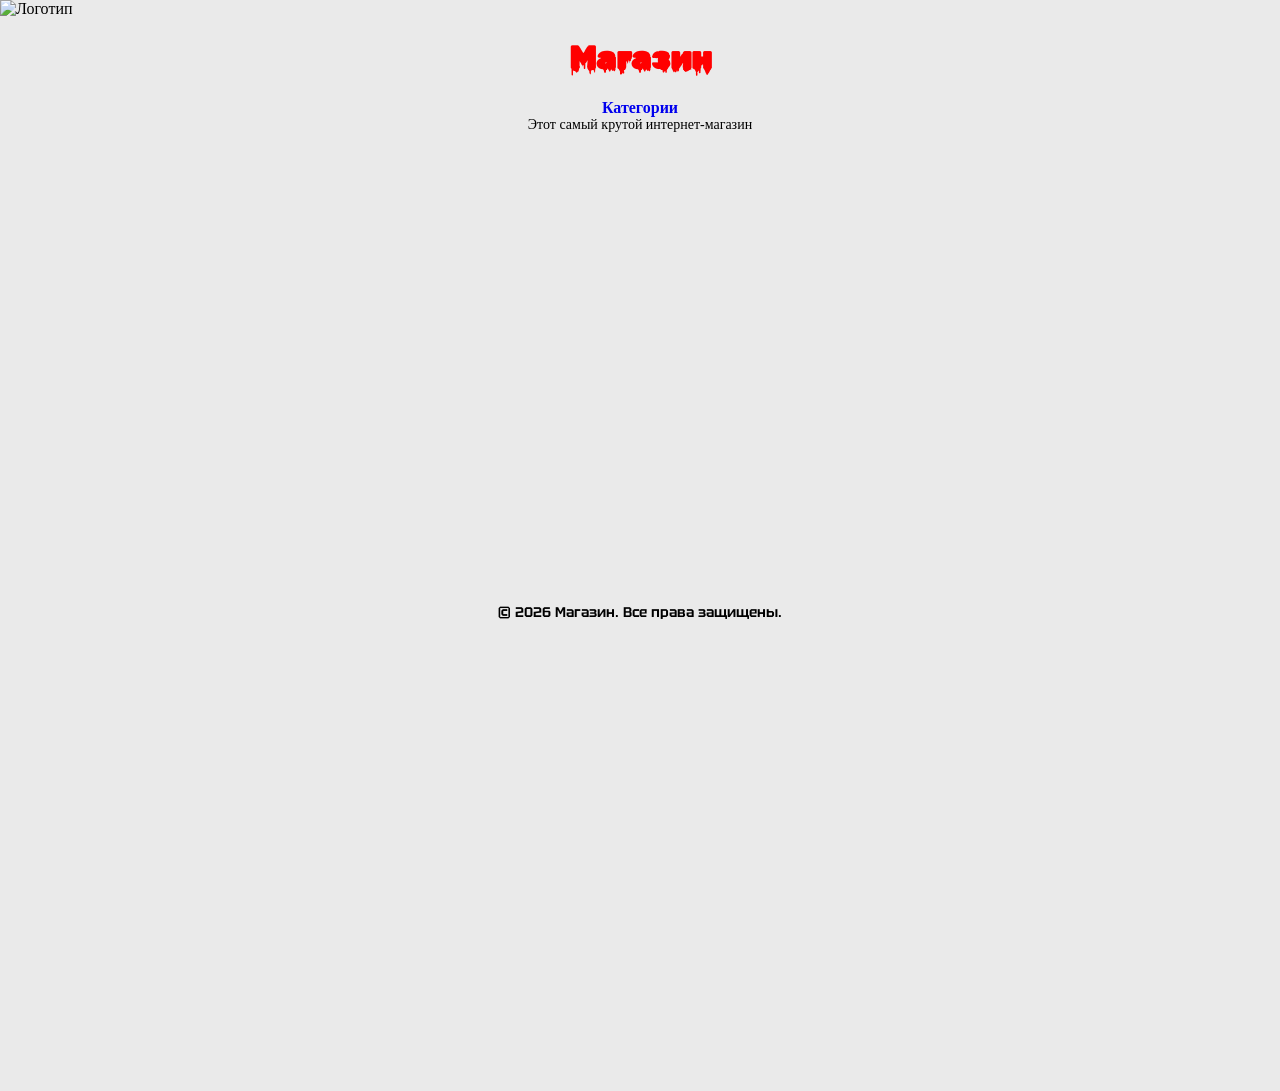
==== index.html @ 77fdf039 "Add files via upload" ====
<!DOCTYPE html>
<html lang="en">
<head>
    <meta charset="UTF-8">
    <meta name="viewport" content="width=device-width, initial-scale=1.0">   
    <title>Document</title>
    <link rel="stylesheet" href="style.css">
</head>
<body>
    <header>
         <img src="https://png.pngtree.com/template/20191024/ourmid/pngtree-shopping-cart-vector-logo-design-shopping-logo-design-on-line-shopping-image_322990.jpg" alt="Логотип" class="лог">
<h1>Магазин</h1>
</header>
<main>
    <nav>
<li>
    <a href="каталог.html">Категории</a>

</li>
</nav>
<p class="p">
    Этот самый крутой интернет-магазин
</p>
</main>
<footer>
<p class="п">&copy; 2026 Магазин. Все права защищены.</p>
</footer>
</body>
</html>
---- style.css ----
@import url('https://fonts.googleapis.com/css2?family=Tektur:wght@400..900&display=swap');
@import url('https://fonts.googleapis.com/css2?family=Rubik+Wet+Paint&display=swap');
li{
        display: flex;  
  justify-content: center;
}
.p{
        display: flex;  
  justify-content: center;
}
ol{
display: flex;         
  justify-content: center; 
  flex-direction: row;
   gap: 50px;
 
}
a{
     text-decoration: none;
     font-weight: bold;
}
.лог{
    width: 100px;
}
.card{
  display: flex;   
  flex-direction: row;  
  gap: 20px;          
  flex-wrap: wrap;     
  justify-content: center; 
max-width: 1200px;
}
.menu-container{
     display: flex;
  gap: 20px;
  justify-content: center;
  font-family: sans-serif;
}
.food-item:hover {  
  display: flex;   /*карточка при наведении*/
  flex-direction: column; 
  width: 350px;
  text-align: left; 
margin: 0px;
padding:4px;  
box-shadow: 10px 10px 20px 0px;
border-radius: 25px;
border: 5px solid rgb(255, 0, 0);
 transition: 0.3s;
}
.image-box {
  border: 4px solid red;
  border-radius: 20px;
  padding: 10px;
  margin-bottom: 15px;
  
}
.image-box img {
  width: 100%;
  height: auto;
}
h3 {      
  margin: 0 0 10px 0;  /*название в карточке*/    
  font-size: 18px;
  font-weight: bold;
  display: flex;
  justify-content: center;
  
}
p { 
  margin: 0;     /*текст в карточке*/
  font-size: 14px;
   margin-bottom: 20px;
}
.price .buy {
 flex: 1;      /*кнопка купить и цена*/
  height: 45px;
  display: flex;
  align-items: center;
  justify-content: center;
  border-radius: 8px; 
  font-size: 18px;
  font-weight: bold;
}
.price{
     background-color: #000000; /*цена*/
  color: #ffffff;
   margin-top: auto;
   display: flex;
   justify-content: center;
   margin-bottom: 5px;
   border: 20px;
   border-radius: 7px;
   width: 125px;
   font-weight: bold;
    box-shadow: 5px 5px 10px 0px
}
.buy:hover{
      background-color: #ffaa00;     /*кнопка купить при наведении*/
  color: rgb(0, 0, 0);
  border: none;
  cursor: pointer;
   border: 20px;
   border-radius: 7px;
   font-weight: bold;
    box-shadow: 5px 5px 10px 0px
}
.buy{ 
        background-color: #ff6600;    /*кнопка купить*/
  color: rgb(0, 0, 0);
  border: none;
  cursor: pointer;
   border: 20px;
   border-radius: 7px;
   font-weight: bold;
    box-shadow: 5px 5px 10px 0px
}
.food-item {     
  display: flex;       /*карточка*/
  flex-direction: column; 
  width: 350px;
  background-color: rgb(255, 255, 255);
}
body {
    margin: 0;
    padding: 0;
    background-color: rgb(234, 234, 234);
}
h1{           
  display: flex;   /*Заголовок "Магазин"*/
  justify-content: center;
  font-family: 'Rubik Wet Paint', sans-serif;
  font-weight: 600;
  color: red;
}
.подвал{
 text-align: center;
  padding: 100px 0;
    font-family: 'Tektur', sans-serif;
  font-weight: 600;
}
.п{           
    text-align: center;   /*подвал*/
  padding: 450px 0;
  font-family: 'Tektur', sans-serif;
  font-weight: 600;
}
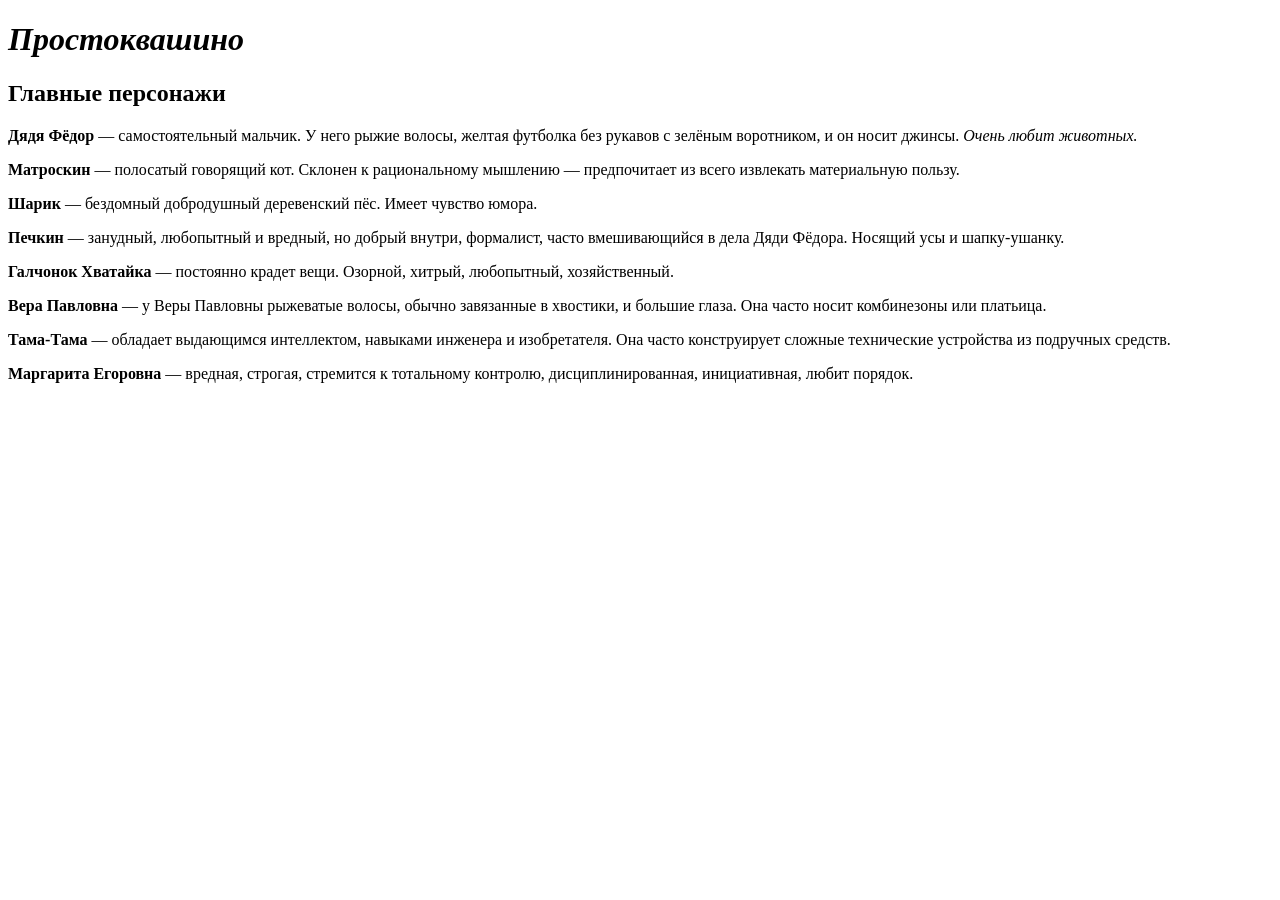
==== commit e10dc9a3: "Add files via upload" ====
--- a/index.html
+++ b/index.html
@@ -1,29 +1,40 @@
 <!DOCTYPE html>
-<html lang="en">
+<html>
 <head>
-    <meta charset="UTF-8">
-    <meta name="viewport" content="width=device-width, initial-scale=1.0">   
-    <title>Document</title>
-    <link rel="stylesheet" href="style.css">
+<meta charset="UTF-8">
+<title></title>
 </head>
 <body>
-    <header>
-         <img src="https://png.pngtree.com/template/20191024/ourmid/pngtree-shopping-cart-vector-logo-design-shopping-logo-design-on-line-shopping-image_322990.jpg" alt="Логотип" class="лог">
-<h1>Магазин</h1>
-</header>
-<main>
-    <nav>
-<li>
-    <a href="каталог.html">Категории</a>
-
-</li>
-</nav>
-<p class="p">
-    Этот самый крутой интернет-магазин
+ <i> <strong> <h1>Простоквашино</h1> </strong> </i>
+  <h2>Главные персонажи</h2>
+ <p>
+  <b>Дядя Фёдор</b> — самостоятельный мальчик. У него рыжие волосы,
+желтая футболка без рукавов с зелёным воротником, и он носит
+  джинсы. <i>Очень любит животных.</i>
+  </p>
+  <p>
+<b>Матроскин</b> — полосатый говорящий кот. Склонен к рациональному
+мышлению — предпочитает из всего извлекать материальную
+пользу.
+  </p>
+  <p>
+<b>Шарик</b> — бездомный добродушный деревенский пёс. Имеет
+чувство юмора.
 </p>
-</main>
-<footer>
-<p class="п">&copy; 2026 Магазин. Все права защищены.</p>
-</footer>
-</body>
-</html>+  <p>
+  <b>Печкин</b> — занудный, любопытный и вредный, но добрый внутри, формалист, часто вмешивающийся в дела Дяди Фёдора. Носящий усы и шапку-ушанку.
+</p>
+   <p>
+ <b>Галчонок Хватайка</b> — постоянно крадет вещи. Озорной, хитрый, любопытный, хозяйственный.
+     </p>
+     <p>
+ <b>Вера Павловна</b> — у Веры Павловны рыжеватые волосы, обычно завязанные в хвостики, и большие глаза. Она часто носит комбинезоны или платьица.
+     </p>
+   <p>
+<b>Тама-Тама</b> — обладает выдающимся интеллектом, навыками инженера и изобретателя. Она часто конструирует сложные технические устройства из подручных средств.
+     </p>
+   <p>
+<b>Маргарита Егоровна</b> — вредная, строгая, стремится к тотальному контролю, дисциплинированная, инициативная, любит порядок.
+  </p>
+  </body>
+  </html>
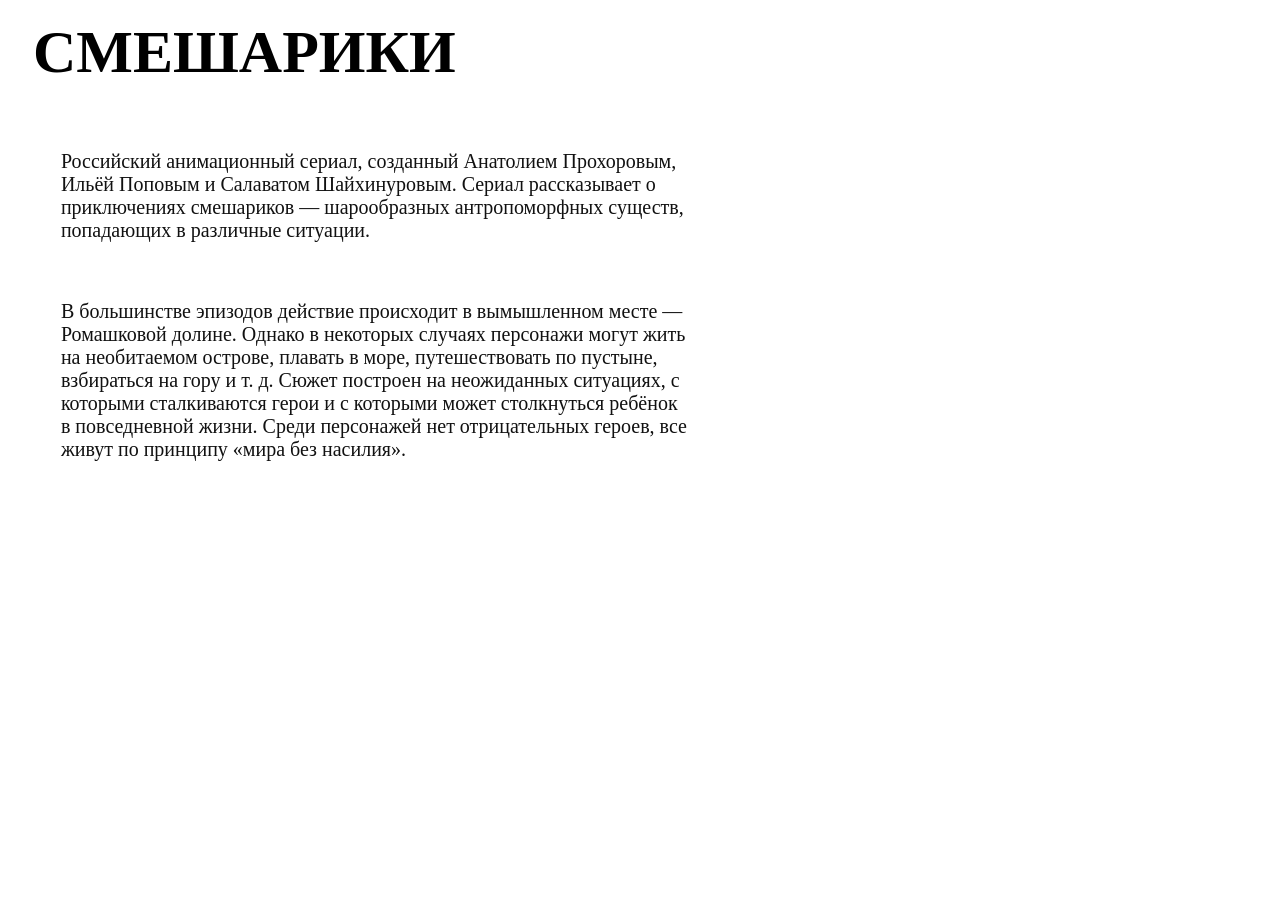
==== commit c1d9e404: "Add files via upload" ====
--- a/index.html
+++ b/index.html
@@ -1,40 +1,23 @@
 <!DOCTYPE html>
 <html>
-<head>
-<meta charset="UTF-8">
-<title></title>
-</head>
-<body>
- <i> <strong> <h1>Простоквашино</h1> </strong> </i>
-  <h2>Главные персонажи</h2>
+ <head>
+ <meta charset="UTF-8">
+ <title>СМЕШАРИКИ</title>
+ <link rel="stylesheet" href="style.css">
+ </head>
+ <body>
+ <h1>СМЕШАРИКИ</h1>
+ <p>Российский анимационный сериал, созданный Анатолием Прохоровым,
+Ильёй Поповым и Салаватом Шайхинуровым. Сериал рассказывает о
+приключениях смешариков — шарообразных антропоморфных существ,
+попадающих в различные ситуации.</p>
  <p>
-  <b>Дядя Фёдор</b> — самостоятельный мальчик. У него рыжие волосы,
-желтая футболка без рукавов с зелёным воротником, и он носит
-  джинсы. <i>Очень любит животных.</i>
-  </p>
-  <p>
-<b>Матроскин</b> — полосатый говорящий кот. Склонен к рациональному
-мышлению — предпочитает из всего извлекать материальную
-пользу.
-  </p>
-  <p>
-<b>Шарик</b> — бездомный добродушный деревенский пёс. Имеет
-чувство юмора.
-</p>
-  <p>
-  <b>Печкин</b> — занудный, любопытный и вредный, но добрый внутри, формалист, часто вмешивающийся в дела Дяди Фёдора. Носящий усы и шапку-ушанку.
-</p>
-   <p>
- <b>Галчонок Хватайка</b> — постоянно крадет вещи. Озорной, хитрый, любопытный, хозяйственный.
-     </p>
-     <p>
- <b>Вера Павловна</b> — у Веры Павловны рыжеватые волосы, обычно завязанные в хвостики, и большие глаза. Она часто носит комбинезоны или платьица.
-     </p>
-   <p>
-<b>Тама-Тама</b> — обладает выдающимся интеллектом, навыками инженера и изобретателя. Она часто конструирует сложные технические устройства из подручных средств.
-     </p>
-   <p>
-<b>Маргарита Егоровна</b> — вредная, строгая, стремится к тотальному контролю, дисциплинированная, инициативная, любит порядок.
-  </p>
-  </body>
-  </html>+ В большинстве эпизодов действие происходит в вымышленном месте —
+Ромашковой долине. Однако в некоторых случаях персонажи могут жить на
+необитаемом острове, плавать в море, путешествовать по пустыне, взбираться
+на гору и т. д. Сюжет построен на неожиданных ситуациях, с которыми
+сталкиваются герои и с которыми может столкнуться ребёнок в повседневной
+жизни. Среди персонажей нет отрицательных героев, все живут по принципу
+«мира без насилия».
+</body>
+</html>
--- a/style.css
+++ b/style.css
@@ -0,0 +1,17 @@
+body {
+background-image: url('https://i.postimg.cc/13rcqC0r/1613652150-74-p-fon-dlyaprezentatsii-smeshariki-82.jpg');
+ background-size: 1510px;
+background-attachment: fixed;
+} 
+h1 {
+ padding: 10px 15px 15px;
+ margin: 5px 0 20px 10px;
+ color: #000000;
+ font-size: 60px;
+}
+p {
+ padding: 10px 15px;
+ margin: 3% 45% 0 3%;
+ color: #111111;
+ font-size: 20px;
+}
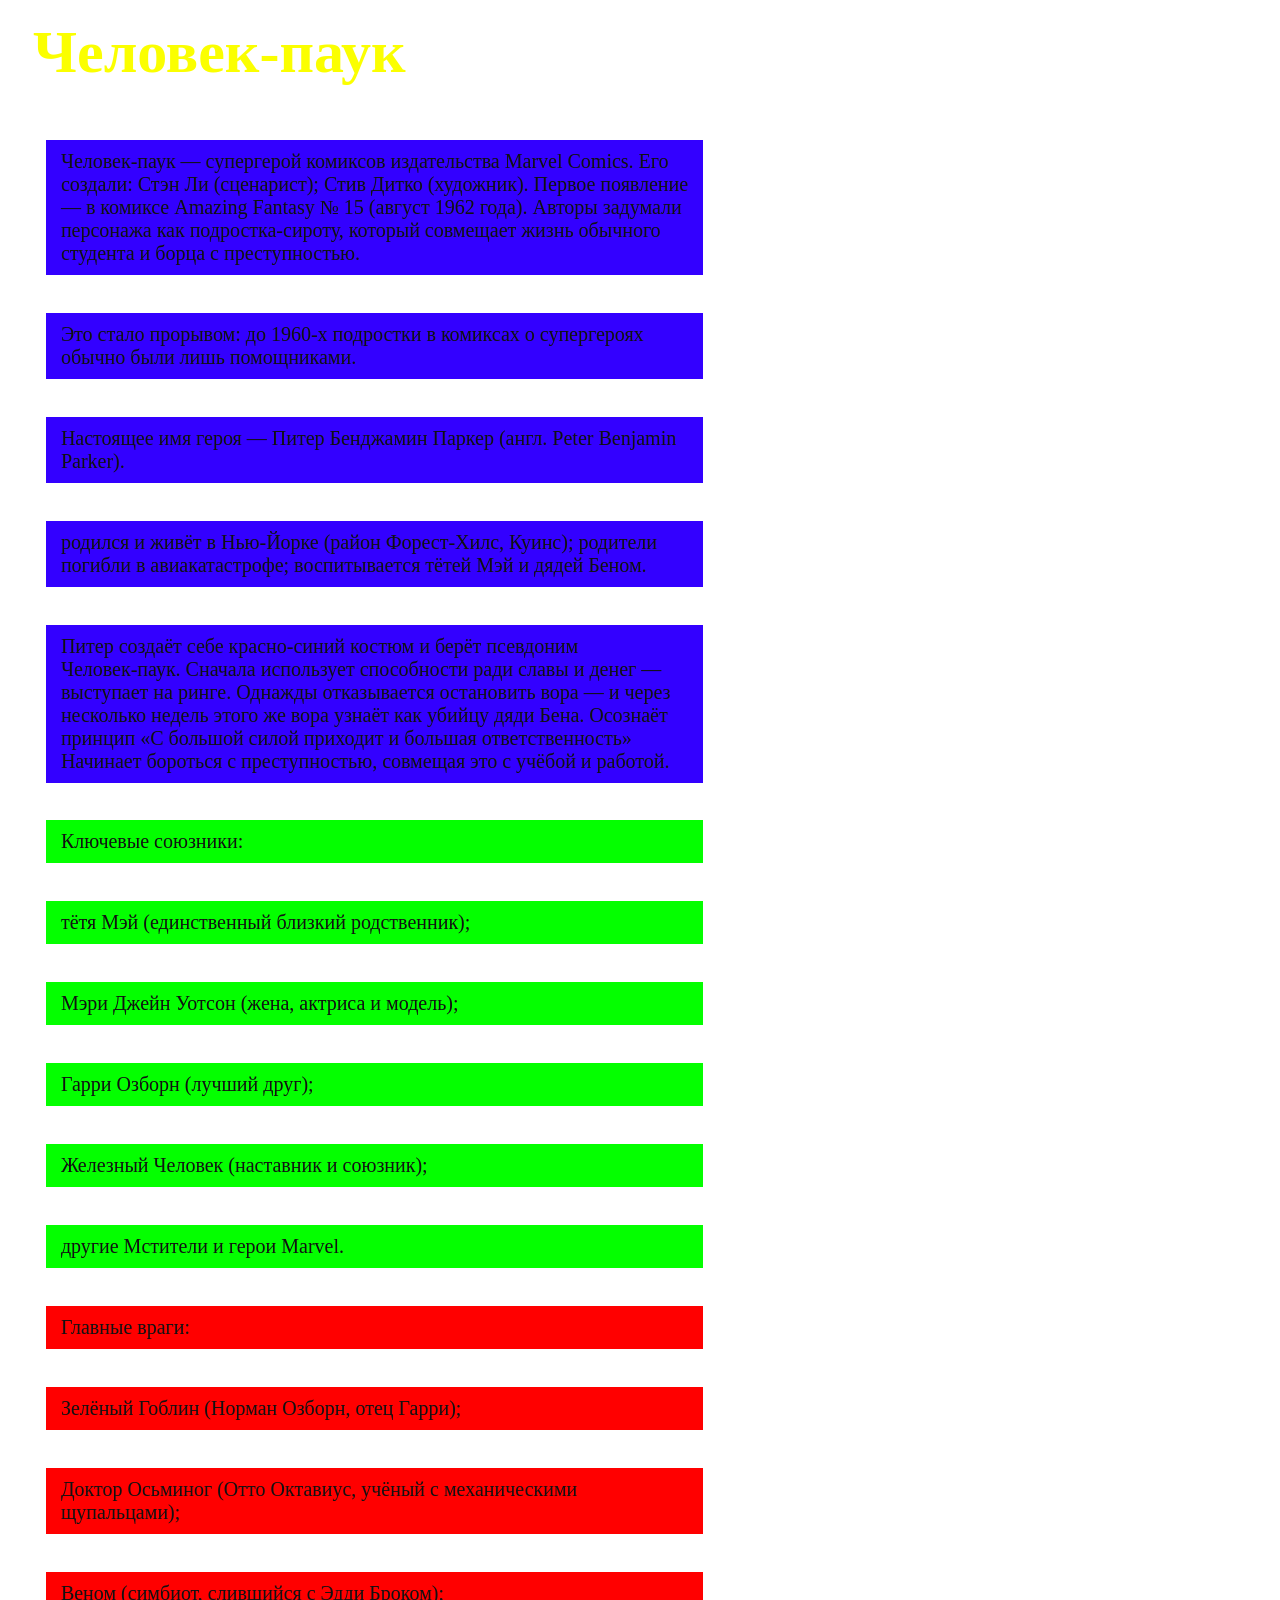
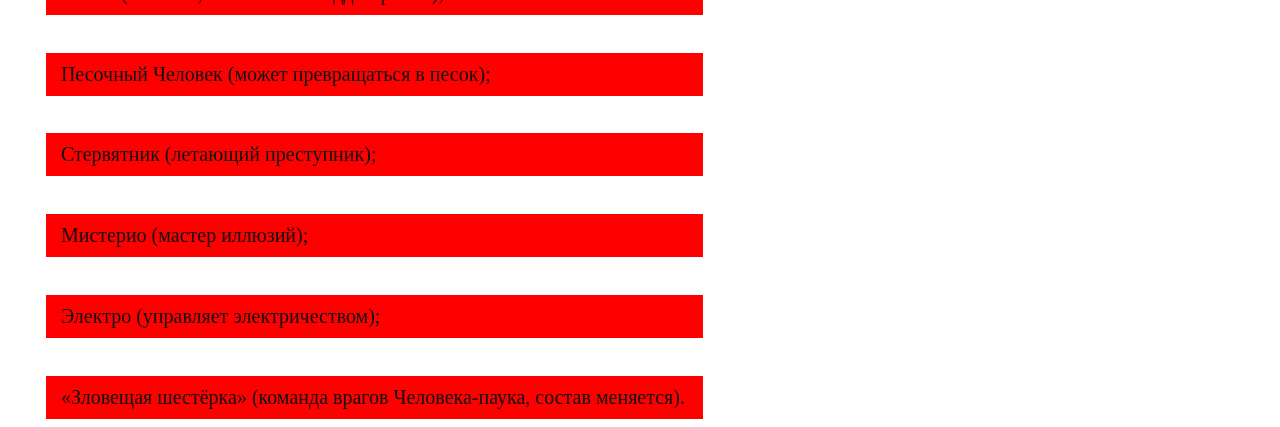
==== commit 0274c894: "Add files via upload" ====
--- a/index.html
+++ b/index.html
@@ -2,22 +2,95 @@
 <html>
  <head>
  <meta charset="UTF-8">
- <title>СМЕШАРИКИ</title>
+ <title>Человек-паук</title>
  <link rel="stylesheet" href="style.css">
  </head>
  <body>
- <h1>СМЕШАРИКИ</h1>
- <p>Российский анимационный сериал, созданный Анатолием Прохоровым,
-Ильёй Поповым и Салаватом Шайхинуровым. Сериал рассказывает о
-приключениях смешариков — шарообразных антропоморфных существ,
-попадающих в различные ситуации.</p>
- <p>
- В большинстве эпизодов действие происходит в вымышленном месте —
-Ромашковой долине. Однако в некоторых случаях персонажи могут жить на
-необитаемом острове, плавать в море, путешествовать по пустыне, взбираться
-на гору и т. д. Сюжет построен на неожиданных ситуациях, с которыми
-сталкиваются герои и с которыми может столкнуться ребёнок в повседневной
-жизни. Среди персонажей нет отрицательных героев, все живут по принципу
-«мира без насилия».
-</body>
+ 
+   <h1>Человек-паук</h1>
+   <p>
+     Человек‑паук — супергерой комиксов издательства Marvel Comics. Его создали:
+
+Стэн Ли (сценарист);
+
+Стив Дитко (художник).
+
+Первое появление — в комиксе Amazing Fantasy № 15 (август 1962 года).
+
+Авторы задумали персонажа как подростка‑сироту, который совмещает жизнь обычного студента и борца с преступностью.
+   </p>
+   <p>
+     Это стало прорывом: до 1960‑х подростки в комиксах о супергероях обычно были лишь помощниками.
+   </p>
+   <p>
+     Настоящее имя героя — Питер Бенджамин Паркер (англ. Peter Benjamin Parker).
+   </p>
+   <p>
+     родился и живёт в Нью‑Йорке (район Форест‑Хилс, Куинс);
+
+родители погибли в авиакатастрофе;
+
+воспитывается тётей Мэй и дядей Беном.
+   </p>
+   <p>
+     Питер создаёт себе красно‑синий костюм и берёт псевдоним Человек‑паук.
+
+Сначала использует способности ради славы и денег — выступает на ринге.
+
+Однажды отказывается остановить вора — и через несколько недель этого же вора узнаёт как убийцу дяди Бена.
+     Осознаёт принцип «С большой силой приходит и большая ответственность»
+     Начинает бороться с преступностью, совмещая это с учёбой и работой.
+   </p>
+   <ol>
+   Ключевые союзники:
+     </ol>
+  <ol>
+
+тётя Мэй (единственный близкий родственник);
+
+   </ol>
+  <ol>
+Мэри Джейн Уотсон (жена, актриса и модель);
+</ol>
+  <ol>
+Гарри Озборн (лучший друг);
+</ol>
+  <ol>
+Железный Человек (наставник и союзник);
+</ol>
+  <ol>
+другие Мстители и герои Marvel.
+   
+   
+  </ol>
+    <ul>
+   Главные враги:
+     </ul>
+<ul>
+Зелёный Гоблин (Норман Озборн, отец Гарри);
+</ul>
+   <ul>
+Доктор Осьминог (Отто Октавиус, учёный с механическими щупальцами);
+</ul>
+   <ul>
+Веном (симбиот, слившийся с Эдди Броком);
+</ul>
+   <ul>
+Песочный Человек (может превращаться в песок);
+</ul>
+   <ul>
+Стервятник (летающий преступник);
+   
+   </ul>
+    <ul>
+Мистерио (мастер иллюзий);
+</ul>
+   <ul>
+Электро (управляет электричеством);
+</ul>
+   <ul>
+«Зловещая шестёрка» (команда врагов Человека‑паука, состав меняется).
+   
+   </ul>
+ </body>
 </html>
--- a/style.css
+++ b/style.css
@@ -1,17 +1,33 @@
 body {
-background-image: url('https://i.postimg.cc/13rcqC0r/1613652150-74-p-fon-dlyaprezentatsii-smeshariki-82.jpg');
- background-size: 1510px;
+background-image: url(https://i.playground.ru/e/scpYR0Uogls9u6-hupVTSg.jpeg);
+ background-size: 1200px;
 background-attachment: fixed;
 } 
 h1 {
  padding: 10px 15px 15px;
  margin: 5px 0 20px 10px;
- color: #000000;
+ color: #fbff00;
  font-size: 60px;
 }
+
 p {
  padding: 10px 15px;
  margin: 3% 45% 0 3%;
+ background-color: #30f;
+ color: #111111;
+ font-size: 20px;
+}
+ol {
+ padding: 10px 15px;
+ margin: 3% 45% 0 3%;
+ background-color: #04ff00;
+ color: #111111;
+ font-size: 20px;
+}
+ul {
+ padding: 10px 15px;
+ margin: 3% 45% 0 3%;
+ background-color: #f00;
  color: #111111;
  font-size: 20px;
 }
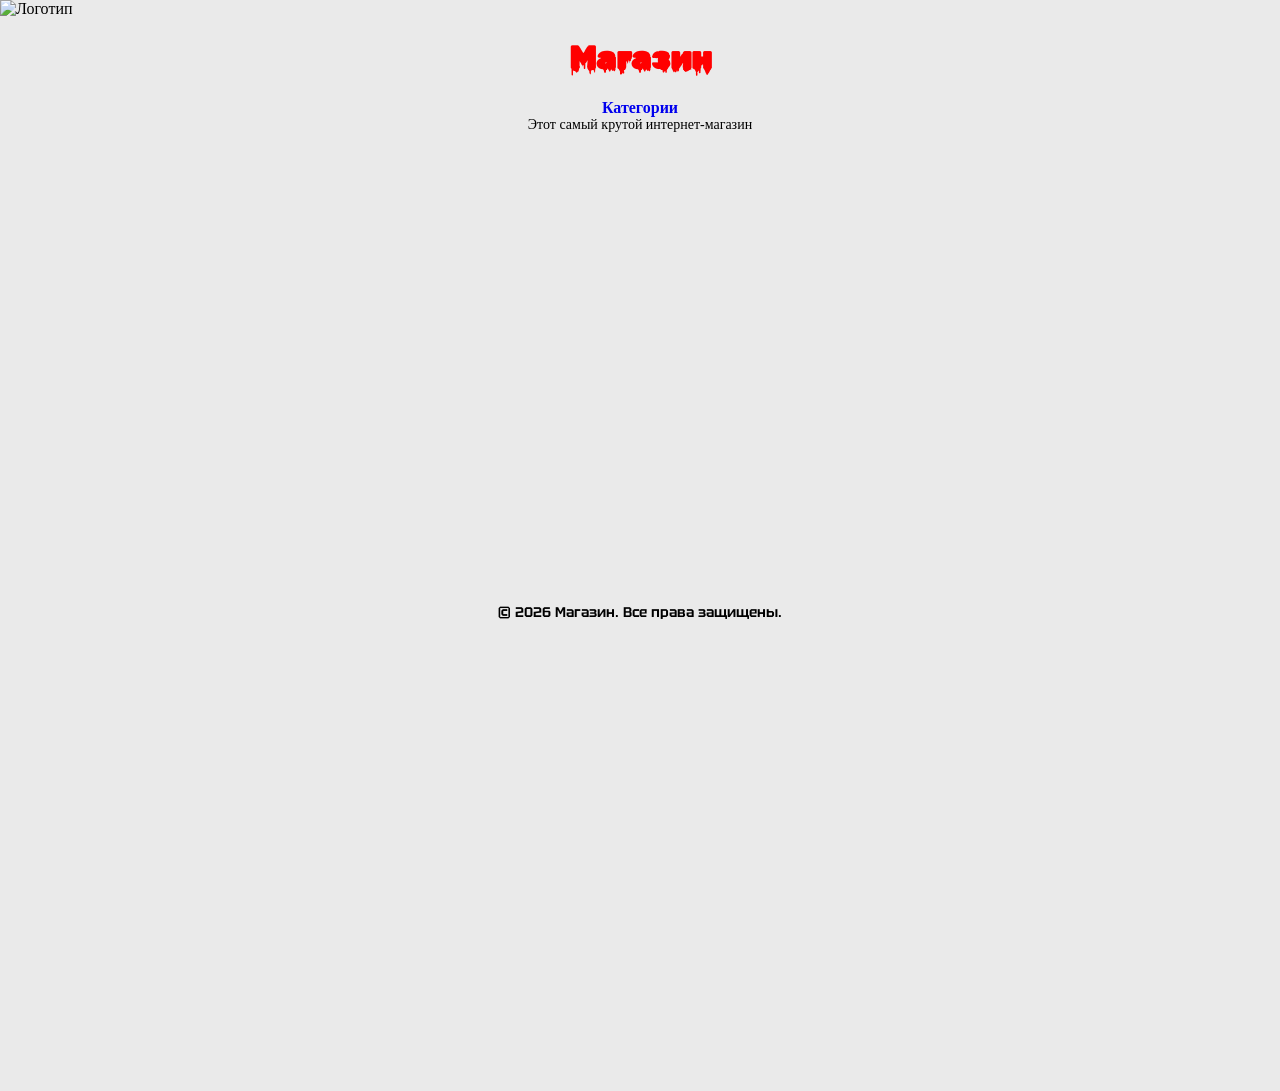
==== commit 00f99903: "Add files via upload" ====
--- a/index.html
+++ b/index.html
@@ -1,96 +1,29 @@
 <!DOCTYPE html>
-<html>
- <head>
- <meta charset="UTF-8">
- <title>Человек-паук</title>
- <link rel="stylesheet" href="style.css">
- </head>
- <body>
- 
-   <h1>Человек-паук</h1>
-   <p>
-     Человек‑паук — супергерой комиксов издательства Marvel Comics. Его создали:
+<html lang="en">
+<head>
+    <meta charset="UTF-8">
+    <meta name="viewport" content="width=device-width, initial-scale=1.0">   
+    <title>Document</title>
+    <link rel="stylesheet" href="style.css">
+</head>
+<body>
+    <header>
+         <img src="https://png.pngtree.com/template/20191024/ourmid/pngtree-shopping-cart-vector-logo-design-shopping-logo-design-on-line-shopping-image_322990.jpg" alt="Логотип" class="лог">
+<h1>Магазин</h1>
+</header>
+<main>
+    <nav>
+<li>
+    <a href="каталог.html">Категории</a>
 
-Стэн Ли (сценарист);
-
-Стив Дитко (художник).
-
-Первое появление — в комиксе Amazing Fantasy № 15 (август 1962 года).
-
-Авторы задумали персонажа как подростка‑сироту, который совмещает жизнь обычного студента и борца с преступностью.
-   </p>
-   <p>
-     Это стало прорывом: до 1960‑х подростки в комиксах о супергероях обычно были лишь помощниками.
-   </p>
-   <p>
-     Настоящее имя героя — Питер Бенджамин Паркер (англ. Peter Benjamin Parker).
-   </p>
-   <p>
-     родился и живёт в Нью‑Йорке (район Форест‑Хилс, Куинс);
-
-родители погибли в авиакатастрофе;
-
-воспитывается тётей Мэй и дядей Беном.
-   </p>
-   <p>
-     Питер создаёт себе красно‑синий костюм и берёт псевдоним Человек‑паук.
-
-Сначала использует способности ради славы и денег — выступает на ринге.
-
-Однажды отказывается остановить вора — и через несколько недель этого же вора узнаёт как убийцу дяди Бена.
-     Осознаёт принцип «С большой силой приходит и большая ответственность»
-     Начинает бороться с преступностью, совмещая это с учёбой и работой.
-   </p>
-   <ol>
-   Ключевые союзники:
-     </ol>
-  <ol>
-
-тётя Мэй (единственный близкий родственник);
-
-   </ol>
-  <ol>
-Мэри Джейн Уотсон (жена, актриса и модель);
-</ol>
-  <ol>
-Гарри Озборн (лучший друг);
-</ol>
-  <ol>
-Железный Человек (наставник и союзник);
-</ol>
-  <ol>
-другие Мстители и герои Marvel.
-   
-   
-  </ol>
-    <ul>
-   Главные враги:
-     </ul>
-<ul>
-Зелёный Гоблин (Норман Озборн, отец Гарри);
-</ul>
-   <ul>
-Доктор Осьминог (Отто Октавиус, учёный с механическими щупальцами);
-</ul>
-   <ul>
-Веном (симбиот, слившийся с Эдди Броком);
-</ul>
-   <ul>
-Песочный Человек (может превращаться в песок);
-</ul>
-   <ul>
-Стервятник (летающий преступник);
-   
-   </ul>
-    <ul>
-Мистерио (мастер иллюзий);
-</ul>
-   <ul>
-Электро (управляет электричеством);
-</ul>
-   <ul>
-«Зловещая шестёрка» (команда врагов Человека‑паука, состав меняется).
-   
-   </ul>
- </body>
+</li>
+</nav>
+<p class="p">
+    Этот самый крутой интернет-магазин
+</p>
+</main>
+<footer>
+<p class="п">&copy; 2026 Магазин. Все права защищены.</p>
+</footer>
+</body>
 </html>
--- a/style.css
+++ b/style.css
@@ -1,33 +1,148 @@
+
+@import url('https://fonts.googleapis.com/css2?family=Tektur:wght@400..900&display=swap');
+@import url('https://fonts.googleapis.com/css2?family=Rubik+Wet+Paint&display=swap');
+li{
+        display: flex;  
+  justify-content: center;
+}
+.p{
+        display: flex;  
+  justify-content: center;
+}
+ol{
+display: flex;         
+  justify-content: center; 
+  flex-direction: row;
+   gap: 50px;
+ 
+}
+a{
+     text-decoration: none;
+     font-weight: bold;
+}
+.лог{
+    width: 100px;
+}
+.card{
+  display: flex;   
+  flex-direction: row;  
+  gap: 20px;          
+  flex-wrap: wrap;     
+  justify-content: center; 
+max-width: 1200px;
+}
+.menu-container{
+     display: flex;
+  gap: 20px;
+  justify-content: center;
+  font-family: sans-serif;
+}
+.food-item:hover {  
+  display: flex;   /*карточка при наведении*/
+  flex-direction: column; 
+  width: 350px;
+  text-align: left; 
+margin: 0px;
+padding:4px;  
+box-shadow: 10px 10px 20px 0px;
+border-radius: 25px;
+border: 5px solid rgb(255, 0, 0);
+ transition: 0.3s;
+}
+.image-box {
+  border: 4px solid red;
+  border-radius: 20px;
+  padding: 10px;
+  margin-bottom: 15px;
+  
+}
+.image-box img {
+  width: 100%;
+  height: auto;
+}
+h3 {      
+  margin: 0 0 10px 0;  /*название в карточке*/    
+  font-size: 18px;
+  font-weight: bold;
+  display: flex;
+  justify-content: center;
+  
+}
+p { 
+  margin: 0;     /*текст в карточке*/
+  font-size: 14px;
+   margin-bottom: 20px;
+}
+.price .buy {
+ flex: 1;      /*кнопка купить и цена*/
+  height: 45px;
+  display: flex;
+  align-items: center;
+  justify-content: center;
+  border-radius: 8px; 
+  font-size: 18px;
+  font-weight: bold;
+}
+.price{
+     background-color: #000000; /*цена*/
+  color: #ffffff;
+   margin-top: auto;
+   display: flex;
+   justify-content: center;
+   margin-bottom: 5px;
+   border: 20px;
+   border-radius: 7px;
+   width: 125px;
+   font-weight: bold;
+    box-shadow: 5px 5px 10px 0px
+}
+.buy:hover{
+      background-color: #ffaa00;     /*кнопка купить при наведении*/
+  color: rgb(0, 0, 0);
+  border: none;
+  cursor: pointer;
+   border: 20px;
+   border-radius: 7px;
+   font-weight: bold;
+    box-shadow: 5px 5px 10px 0px
+}
+.buy{ 
+        background-color: #ff6600;    /*кнопка купить*/
+  color: rgb(0, 0, 0);
+  border: none;
+  cursor: pointer;
+   border: 20px;
+   border-radius: 7px;
+   font-weight: bold;
+    box-shadow: 5px 5px 10px 0px
+}
+.food-item {     
+  display: flex;       /*карточка*/
+  flex-direction: column; 
+  width: 350px;
+  background-color: rgb(255, 255, 255);
+}
 body {
-background-image: url(https://i.playground.ru/e/scpYR0Uogls9u6-hupVTSg.jpeg);
- background-size: 1200px;
-background-attachment: fixed;
-} 
-h1 {
- padding: 10px 15px 15px;
- margin: 5px 0 20px 10px;
- color: #fbff00;
- font-size: 60px;
+    margin: 0;
+    padding: 0;
+    background-color: rgb(234, 234, 234);
 }
-
-p {
- padding: 10px 15px;
- margin: 3% 45% 0 3%;
- background-color: #30f;
- color: #111111;
- font-size: 20px;
+h1{           
+  display: flex;   /*Заголовок "Магазин"*/
+  justify-content: center;
+  font-family: 'Rubik Wet Paint', sans-serif;
+  font-weight: 600;
+  color: red;
 }
-ol {
- padding: 10px 15px;
- margin: 3% 45% 0 3%;
- background-color: #04ff00;
- color: #111111;
- font-size: 20px;
+.подвал{
+ text-align: center;
+  padding: 100px 0;
+    font-family: 'Tektur', sans-serif;
+  font-weight: 600;
 }
-ul {
- padding: 10px 15px;
- margin: 3% 45% 0 3%;
- background-color: #f00;
- color: #111111;
- font-size: 20px;
-}+.п{           
+    text-align: center;   /*подвал*/
+  padding: 450px 0;
+  font-family: 'Tektur', sans-serif;
+  font-weight: 600;
+}
